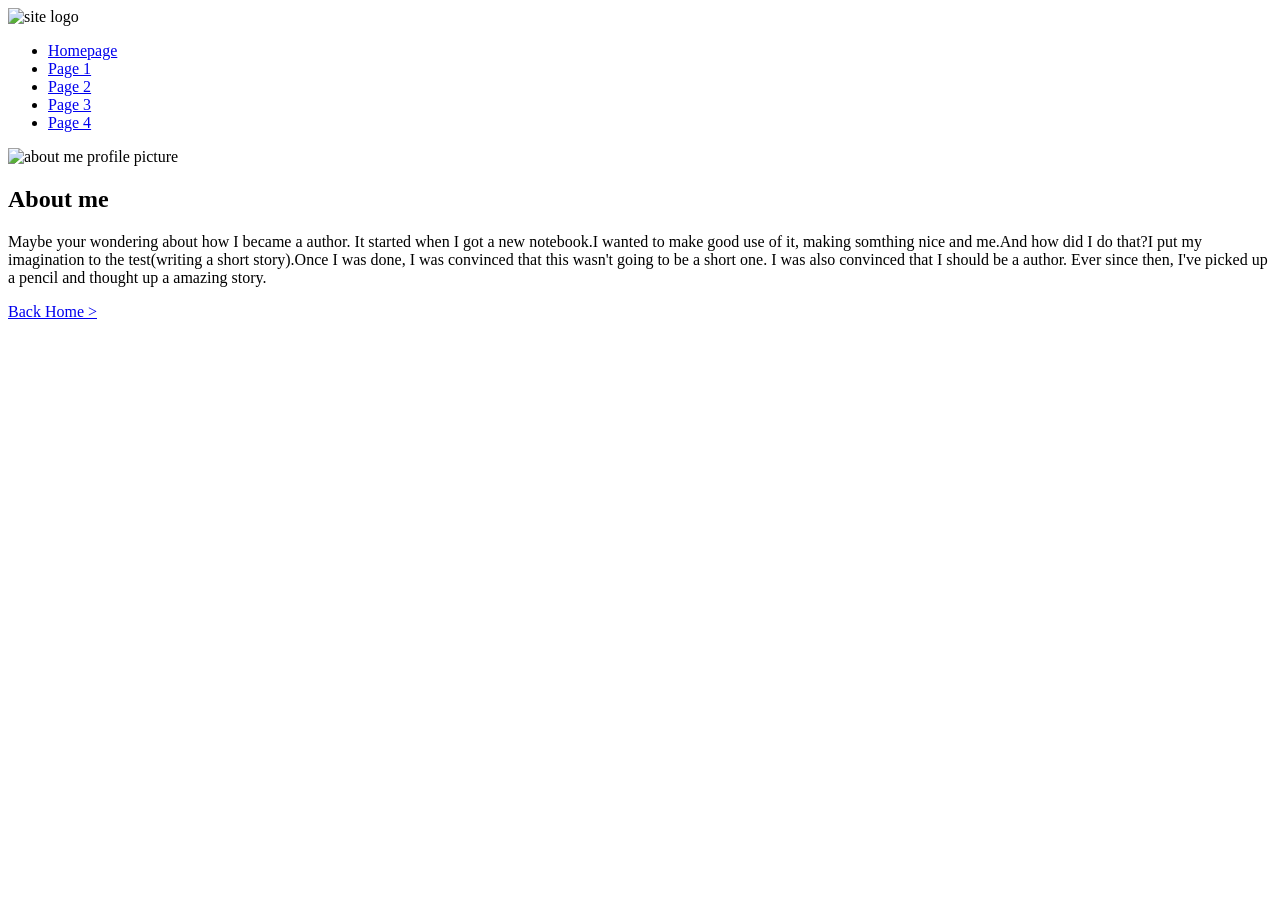
==== bio.html @ 120ae2da "My first website Publising my first website on Github" ====
<!doctype html>
<!--
	Author by FreeHTML5.co
	Twitter: https://twitter.com/fh5co
	Facebook: https://fb.com/fh5co
	URL: https://freehtml5.co
-->
<html lang="en">
<head>
	<!-- Required meta tags -->
	<meta charset="utf-8">
	<meta name="viewport" content="width=device-width, initial-scale=1, shrink-to-fit=no">
	<link rel="stylesheet" href="css/style.css">
	<link rel="stylesheet" href="css/slick.css">
    <link rel="stylesheet" href="css/bio.css">
	<title>Author</title>
</head>
<body>

	<!-- Navigation -->
	<nav class="site-navigation">
		<div class="site-navigation-inner site-container">
			<img src="./images/site-logoFav2.PNG" alt="site logo">
			<div class="main-navigation">
				<ul class="main-navigation__ul">
					<li><a href="index.html">Homepage</a></li>
					<li><a href="P1.html">Page 1</a></li>
					<li><a href="P2.html">Page 2</a></li>
					<li><a href="P3.html">Page 3</a></li>
					<li><a href="P4.html">Page 4</a></li>
				</ul>
			</div>
			<div id="myBtn" class="burger-container" onclick="myFunction(this)">
				<div class="bar1"></div>
				<div class="bar2"></div>
				<div class="bar3"></div>
			</div>
			<script>
				function myFunction(x) {
					x.classList.toggle("change");
				}
			</script>

		</div>
	</nav>

	<!-- About me -->
	<section class="fh5co-about-me">
		<div class="about-me-inner site-container">
			<article class="portfolio-wrapper">
				<div class="portfolio__img">
					<img src="./images/Me2.jpg" class="about-me__profile" alt="about me profile picture">
			</article>
			<div class="about-me__text">
				<div class="about-me-slider">
					<div class="about-me-single-slide">
						<h2 class="universal-h2 universal-h2-bckg">About me</h2>
						<p class="i"><span class="b"></span>Maybe your wondering about how I became a author. 
                        
                            It started when I got a new notebook.I wanted to make good use of it, making somthing nice and me.And how did I do that?I put my imagination to the test(writing a short story).Once I was done, I was convinced that this wasn't going to be a short one.

                            I was also convinced that I should be a author. 

                            Ever since then, I've picked up a pencil and thought up a amazing story.
                        </p>

                    </div> 
            <a href="index.html" class="brand-button">Back Home > </a>
</body>
</html>
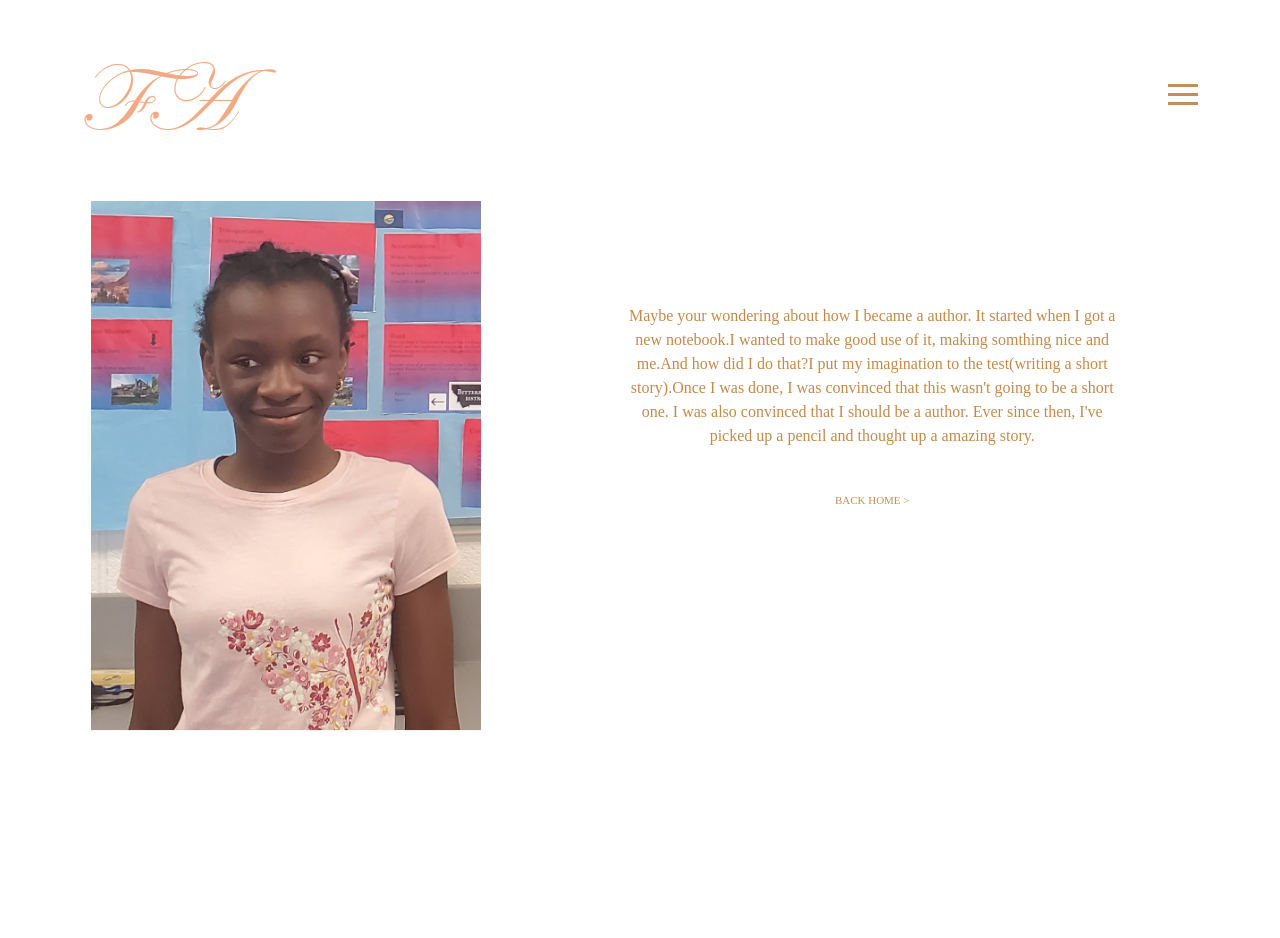
==== commit 9fbd5cf9: "Update bio.html" ====
--- a/bio.html
+++ b/bio.html
@@ -10,9 +10,9 @@
 	<!-- Required meta tags -->
 	<meta charset="utf-8">
 	<meta name="viewport" content="width=device-width, initial-scale=1, shrink-to-fit=no">
-	<link rel="stylesheet" href="css/style.css">
-	<link rel="stylesheet" href="css/slick.css">
-    <link rel="stylesheet" href="css/bio.css">
+	<link rel="stylesheet" href="style.css">
+	<link rel="stylesheet" href="slick.css">
+    <link rel="stylesheet" href="bio.css">
 	<title>Author</title>
 </head>
 <body>
@@ -20,7 +20,7 @@
 	<!-- Navigation -->
 	<nav class="site-navigation">
 		<div class="site-navigation-inner site-container">
-			<img src="./images/site-logoFav2.PNG" alt="site logo">
+			<img src="site-logoFav2.PNG" alt="site logo">
 			<div class="main-navigation">
 				<ul class="main-navigation__ul">
 					<li><a href="index.html">Homepage</a></li>
@@ -49,7 +49,7 @@
 		<div class="about-me-inner site-container">
 			<article class="portfolio-wrapper">
 				<div class="portfolio__img">
-					<img src="./images/Me2.jpg" class="about-me__profile" alt="about me profile picture">
+					<img src="Me2.jpg" class="about-me__profile" alt="about me profile picture">
 			</article>
 			<div class="about-me__text">
 				<div class="about-me-slider">
@@ -67,4 +67,4 @@
                     </div> 
             <a href="index.html" class="brand-button">Back Home > </a>
 </body>
-</html>+</html>
--- a/style.css
+++ b/style.css
@@ -0,0 +1,897 @@
+/*
+ * Author by FreeHTML5.co
+ * Twitter: https://twitter.com/fh5co
+ * Facebook: https://fb.com/fh5co
+ * URL: https://freehtml5.co
+ */
+/* Fonts */
+@font-face {
+  font-family: 'Calisto-MT';
+  src: url(../fonts/Calisto-MT.ttf); }
+
+@font-face {
+  font-family: 'Calisto-MT-Italic';
+  src: url(../fonts/Calisto-MT-Italic.ttf); }
+
+@font-face {
+  font-family: 'Calisto-MT-Bold';
+  src: url(../fonts/Calisto-MT-Bold.ttf); }
+
+/* Colors */
+/* Universal style */
+* {
+  margin: 0;
+  padding: 0;
+  font-family: "Calisto-MT"; }
+
+.site-container {
+  width: 1115px;
+  margin: 0 auto; }
+  @media (max-width: 1250px) {
+    .site-container {
+      width: 90%; } }
+
+.universal-h2 {
+  font-size: 48px;
+  text-align: center;
+  color: #222; }
+  @media (max-width: 1250px) {
+    .universal-h2 {
+      font-size: 38px; } }
+  @media (max-width: 668px) {
+    .universal-h2 {
+      font-size: 30px; } }
+
+.universal-h2-bckg {
+  background-image: url("../images/double-line.svg");
+  background-repeat: no-repeat;
+  background-position: center bottom; }
+
+/* Universal style end */
+/* Includes */
+.site-navigation {
+  position: absolute;
+  top: 4.6%;
+  width: 100%;
+  z-index: 2; }
+
+.site-navigation-inner {
+  display: flex;
+  align-items: center;
+  justify-content: space-between; }
+
+.main-navigation {
+  color: #fff;
+  display: none;
+  position: fixed;
+  height: 100%;
+  width: 100%;
+  top: 0px;
+  left: 0px;
+  background: #000;
+  opacity: 0.9; }
+  .main-navigation .main-navigation__ul {
+    position: absolute;
+    top: 50%;
+    left: 50%;
+    transform: translate(-50%, -50%);
+    padding: 3%;
+    border: 2px solid #fff;
+    border-radius: 7px;
+    background-color: #c18f59; }
+    .main-navigation .main-navigation__ul li {
+      margin-bottom: 20px;
+      list-style: none; }
+    .main-navigation .main-navigation__ul a {
+      color: #fff;
+      font-size: 20px;
+      font-weight: 600;
+      text-decoration: none;
+      text-transform: uppercase;
+      transition: 0.3s ease; }
+      .main-navigation .main-navigation__ul a:hover {
+        color: #777; }
+  @media (max-width: 1150px) {
+    .main-navigation {
+      opacity: 0.94; } }
+
+/* Navigation burger */
+.burger-container {
+  cursor: pointer;
+  z-index: 3; }
+
+.bar1, .bar2, .bar3 {
+  width: 30px;
+  height: 3px;
+  background-color: #c18f59;
+  margin: 6px 0;
+  transition: 0.4s; }
+
+.change .bar1 {
+  transform: rotate(-45deg) translate(-6px, 6px);
+  background-color: #c18f59; }
+
+.change .bar2 {
+  opacity: 0;
+  background-color: #c18f59; }
+
+.change .bar3 {
+  transform: rotate(45deg) translate(-6px, -7px);
+  background-color: #c18f59; }
+
+.stop-scroll {
+  overflow: hidden; }
+
+/* Navigation burger end */
+.fh5co-top-banner {
+  position: relative;
+  display: flex;
+  align-items: flex-end;
+  background-image: url("../images/top-banner-bckg.jpg");
+  background-position: center;
+  background-size: cover; }
+  .fh5co-top-banner::after {
+    content: '';
+    position: absolute;
+    top: 0;
+    left: 0;
+    width: 100%;
+    height: 100%;
+    background-color: #000;
+    opacity: 0.9; }
+  .fh5co-top-banner .site-container {
+    position: relative;
+    z-index: 1; }
+  @media (max-width: 1600px) {
+    .fh5co-top-banner {
+      padding-top: 180px; } }
+  @media (max-width: 1250px) {
+    .fh5co-top-banner {
+      padding-top: 130px; } }
+  @media (max-width: 520px) {
+    .fh5co-top-banner {
+      padding-top: 105px; } }
+  @media (min-width: 1600px) {
+    .fh5co-top-banner {
+      min-height: 100vh; } }
+
+.top-banner__inner {
+  display: flex;
+  align-items: center; }
+  .top-banner__inner .top-banner__text {
+    margin-left: 54px; }
+    @media (max-width: 1250px) {
+      .top-banner__inner .top-banner__text {
+        width: 35%; } }
+    @media (max-width: 768px) {
+      .top-banner__inner .top-banner__text {
+        width: 50%;
+        margin-left: 20px; } }
+    @media (max-width: 520px) {
+      .top-banner__inner .top-banner__text {
+        width: 65%;
+        margin-bottom: 20px;
+        margin-left: 0; } }
+    .top-banner__inner .top-banner__text p {
+      margin-bottom: 42px;
+      color: #777; }
+      @media (max-width: 768px) {
+        .top-banner__inner .top-banner__text p {
+          margin-bottom: 25px;
+          font-size: 14px; } }
+  .top-banner__inner .top-banner__h2 {
+    font-size: 74px;
+    letter-spacing: 3px;
+    color: #fff;
+    font-family: "Calisto-MT-Bold"; }
+    @media (max-width: 1250px) {
+      .top-banner__inner .top-banner__h2 {
+        font-size: 50px; } }
+    @media (max-width: 768px) {
+      .top-banner__inner .top-banner__h2 {
+        font-size: 35px; } }
+  .top-banner__inner .top-banner__text-up .top-banner__h2 {
+    margin-top: 15px; }
+    @media (max-width: 768px) {
+      .top-banner__inner .top-banner__text-up .top-banner__h2 {
+        margin-top: 0; } }
+  .top-banner__inner .top-banner__text-down {
+    margin-bottom: 20px;
+    padding-left: 27%; }
+    .top-banner__inner .top-banner__text-down .top-banner__h2 {
+      margin-bottom: 10px; }
+      @media (max-width: 768px) {
+        .top-banner__inner .top-banner__text-down .top-banner__h2 {
+          margin-bottom: 0; } }
+  .top-banner__inner .top-banner__image {
+    font-size: 0; }
+    @media (max-width: 1250px) {
+      .top-banner__inner .top-banner__image {
+        width: 50%; }
+        .top-banner__inner .top-banner__image img {
+          width: 100%; } }
+    @media (max-width: 520px) {
+      .top-banner__inner .top-banner__image {
+        width: 65%;
+        margin-bottom: 20px; } }
+  @media (max-width: 520px) {
+    .top-banner__inner {
+      flex-direction: column; } }
+
+.brand-span {
+  font-size: 14px;
+  color: #c18f59; }
+
+.brand-button {
+  display: inline-block;
+  padding: 10px 20px;
+  font-size: 11px;
+  text-transform: uppercase;
+  text-decoration: none;
+  color: #c18f59;
+  border: 1px solid #fff;
+  transition: 0.3s ease; }
+  .brand-button:hover, .brand-button:focus {
+    color: #777; }
+
+.fh5co-about-me {
+  position: relative;
+  margin: 193px 0 199px; }
+  @media (max-width: 1250px) {
+    .fh5co-about-me {
+      margin: 150px 0; } }
+  @media (max-width: 992px) {
+    .fh5co-about-me {
+      margin: 125px 0; } }
+
+.about-me-bckg {
+  position: absolute;
+  background-image: url("../images/about-me-bckg.jpg");
+  background-position: center;
+  background-size: cover;
+  height: 500px;
+  top: -75px;
+  right: 0;
+  height: calc(100% + 150px);
+  width: 90%;
+  z-index: -1; }
+  .about-me-bckg:after {
+    content: '';
+    position: absolute;
+    top: 0;
+    left: 0;
+    width: 100%;
+    height: 100%;
+    background-color: #000;
+    opacity: 0.7; }
+  @media (max-width: 992px) {
+    .about-me-bckg {
+      width: 100%;
+      padding-bottom: 15px; } }
+
+.about-me-inner {
+  display: flex;
+  justify-content: space-between; }
+  @media (max-width: 992px) {
+    .about-me-inner {
+      flex-direction: column;
+      align-items: center; } }
+
+.about-me-slider {
+  position: relative; }
+  .about-me-slider .slick-arrow {
+    position: absolute;
+    bottom: -18%; }
+  .about-me-slider .slick-prev {
+    left: 40%; }
+    @media (max-width: 520px) {
+      .about-me-slider .slick-prev {
+        left: 34%; } }
+  .about-me-slider .slick-next {
+    right: 40%; }
+    @media (max-width: 520px) {
+      .about-me-slider .slick-next {
+        right: 34%; } }
+
+.span-arrow {
+  padding: 10px 15px;
+  cursor: pointer;
+  color: #c18f59;
+  border: 1px solid #c18f59;
+  border-radius: 50%;
+  transition: 0.3s ease; }
+  .span-arrow:hover {
+    color: #fff;
+    border-color: #fff; }
+
+.portfolio-wrapper {
+  width: 390px;
+  padding: 8px;
+  text-align: center;
+  background-color: #fff; }
+  .portfolio-wrapper .portfolio__img {
+    font-size: 0; }
+    .portfolio-wrapper .portfolio__img img {
+      width: 100%; }
+  .portfolio-wrapper .portfolio__bottom {
+    padding: 35px 0 95px;
+    background-color: #f5f5f5; }
+    @media (max-width: 992px) {
+      .portfolio-wrapper .portfolio__bottom {
+        padding: 25px 0; } }
+  .portfolio-wrapper .portfolio__name {
+    display: flex;
+    justify-content: center;
+    align-items: flex-start;
+    margin-bottom: 23px; }
+    @media (max-width: 992px) {
+      .portfolio-wrapper .portfolio__name {
+        margin-bottom: 10px; } }
+    .portfolio-wrapper .portfolio__name span {
+      font-size: 90px;
+      line-height: 75px;
+      color: #c18f59;
+      font-family: "Calisto-MT-Bold"; }
+      @media (max-width: 992px) {
+        .portfolio-wrapper .portfolio__name span {
+          font-size: 65px;
+          line-height: 62px; } }
+  .portfolio-wrapper p {
+    padding: 0 10%;
+    line-height: 25px;
+    font-style: italic;
+    color: #777; }
+    @media (max-width: 620px) {
+      .portfolio-wrapper p {
+        font-size: 15px;
+        line-height: 20px; } }
+  @media (max-width: 992px) {
+    .portfolio-wrapper {
+      margin-bottom: 20px; } }
+  @media (max-width: 620px) {
+    .portfolio-wrapper {
+      width: 250px; } }
+
+.about-me__text {
+  width: 44%;
+  margin-right: 80px;
+  text-align: center; }
+  .about-me__text .universal-h2 {
+    color: #fff;
+    padding-bottom: 20px;
+    margin-bottom: 25px; }
+  .about-me__text p {
+    margin-bottom: 35px;
+    line-height: 24px;
+    color: #c48a4b; }
+    .about-me__text p span {
+      font-size: 48px;
+      color: #fff; }
+    @media (max-width: 620px) {
+      .about-me__text p {
+        margin-bottom: 20px;
+        font-size: 14px;
+        line-height: 19px; } }
+  .about-me__text h4 {
+    margin-bottom: 7px;
+    font-size: 25px;
+    color: #c18f59; }
+  .about-me__text .p-white {
+    margin-bottom: 0;
+    color: #fff; }
+  @media (max-width: 1250px) {
+    .about-me__text {
+      width: 48%;
+      margin-right: 40px; } }
+  @media (max-width: 992px) {
+    .about-me__text {
+      width: 100%;
+      margin-right: 0; } }
+
+.slick-slide:focus {
+  outline: none; }
+
+.fh5co-books {
+  margin-bottom: 122px; }
+  .fh5co-books .universal-h2 {
+    margin-bottom: 50px;
+    padding-bottom: 20px; }
+  .fh5co-books .books-brand-button {
+    text-align: center; }
+    .fh5co-books .books-brand-button .brand-button {
+      font-size: 16px;
+      text-transform: none;
+      border-color: #c18f59; }
+      .fh5co-books .books-brand-button .brand-button:hover {
+        border-color: #777; }
+  @media (max-width: 1250px) {
+    .fh5co-books {
+      margin-bottom: 60px; } }
+
+.books {
+  display: flex;
+  justify-content: space-between;
+  flex-wrap: wrap;
+  margin-bottom: 70px; }
+  @media (max-width: 559px) {
+    .books {
+      justify-content: space-around; } }
+
+.single-book {
+  margin-bottom: 20px;
+  text-align: center; }
+  .single-book .single-book__img {
+    position: relative;
+    display: block;
+    font-size: 0; }
+    .single-book .single-book__img .single-book_download {
+      opacity: 0;
+      visibility: hidden;
+      position: absolute;
+      top: 0;
+      left: 0;
+      width: 100%;
+      height: 100%;
+      background-color: #000;
+      transition: 0.3s ease; }
+      .single-book .single-book__img .single-book_download img {
+        position: absolute;
+        left: 50%;
+        top: 50%;
+        transform: translate(-50%, -50%);
+        z-index: 1; }
+    .single-book .single-book__img:hover .single-book_download {
+      visibility: visible;
+      opacity: 0.7; }
+  .single-book .single-book__title {
+    margin: 19px 0 18px;
+    font-size: 18px; }
+  .single-book .single-book__price {
+    font-size: 18px;
+    font-weight: 600;
+    font-style: italic;
+    color: #c18f59; }
+  @media (max-width: 1250px) {
+    .single-book {
+      margin-right: 10px; }
+      .single-book:last-child {
+        margin-right: 0; } }
+
+.rating {
+  margin-top: 8px;
+  unicode-bidi: bidi-override;
+  direction: rtl; }
+  .rating span {
+    font-size: 23px;
+    color: #ffd200;
+    cursor: pointer; }
+  .rating > span:hover:before, .rating > span:hover ~ span:before {
+    content: "\2605";
+    position: absolute; }
+
+.fh5co-counter {
+  position: relative;
+  margin-bottom: 122px;
+  padding: 100px 0;
+  background-image: url("../images/book-bckg.jpg");
+  background-size: cover;
+  background-position: center; }
+  .fh5co-counter::after {
+    content: '';
+    position: absolute;
+    top: 0;
+    left: 0;
+    width: 100%;
+    height: 100%;
+    background-color: #c18f59;
+    opacity: 0.9; }
+  .fh5co-counter .site-container {
+    position: relative;
+    z-index: 1; }
+  @media (max-width: 850px) {
+    .fh5co-counter {
+      padding: 50px 0 20px;
+      margin-bottom: 50px; } }
+
+.counter-inner {
+  display: flex;
+  justify-content: space-between;
+  flex-wrap: wrap; }
+
+.single-count {
+  width: 23%;
+  text-align: center;
+  color: #fff; }
+  .single-count span {
+    display: block;
+    margin-bottom: 25px;
+    font-size: 40px;
+    font-weight: 900; }
+  .single-count p {
+    font-size: 20px;
+    text-transform: uppercase; }
+  @media (max-width: 850px) {
+    .single-count {
+      width: 48%;
+      margin-bottom: 30px; }
+      .single-count .count {
+        font-size: 35px;
+        margin-bottom: 15px; } }
+  @media (max-width: 500px) {
+    .single-count {
+      width: 100%;
+      padding-bottom: 10px;
+      border-bottom: 1px solid #fff; } }
+
+.single-count__text {
+  display: flex;
+  justify-content: center; }
+  .single-count__text img {
+    margin-right: 20px; }
+
+.fh5co-blog {
+  margin-bottom: 175px; }
+  .fh5co-blog .universal-h2 {
+    margin-bottom: 55px;
+    padding-bottom: 20px; }
+  @media (max-width: 620px) {
+    .fh5co-blog {
+      margin-bottom: 105px; } }
+
+.blog-inner {
+  display: flex;
+  justify-content: space-between; }
+
+.blog-slider .slick-slide {
+  margin: 0 15px; }
+
+.blog-slider .slick-list {
+  margin: 0 -15px; }
+
+.single-blog {
+  display: flex !important; }
+  .single-blog .single-blog__img {
+    width: 50%;
+    font-size: 0; }
+  .single-blog .single-blog__text {
+    width: 50%;
+    padding: 7%;
+    border: 3px solid #f5f5f5;
+    border-left: 0; }
+    .single-blog .single-blog__text h4 {
+      margin-bottom: 5px;
+      font-size: 24px;
+      line-height: 33px; }
+    .single-blog .single-blog__text span {
+      display: block;
+      margin-bottom: 15px;
+      font-size: 14px;
+      color: #c18f59;
+      font-family: "Calisto-MT-Bold"; }
+    .single-blog .single-blog__text p {
+      color: #777;
+      line-height: 21px; }
+    @media (max-width: 992px) {
+      .single-blog .single-blog__text {
+        padding: 5%; }
+        .single-blog .single-blog__text h4 {
+          margin-bottom: 3px;
+          font-size: 20px;
+          line-height: 24px; }
+        .single-blog .single-blog__text p {
+          font-size: 14px;
+          line-height: 19px; } }
+    @media (max-width: 420px) {
+      .single-blog .single-blog__text {
+        padding: 3%; }
+        .single-blog .single-blog__text h4 {
+          font-size: 16px; }
+        .single-blog .single-blog__text span {
+          margin-bottom: 7px;
+          font-size: 12px; }
+        .single-blog .single-blog__text p {
+          font-size: 13px;
+          line-height: 16px; } }
+  .single-blog:nth-child(even) h4 {
+    color: #c18f59; }
+  @media (max-width: 1250px) {
+    .single-blog .single-blog__img img {
+      width: 100%;
+      height: 100%; } }
+
+.blog-slider {
+  position: relative; }
+  .blog-slider .slick-arrow {
+    position: absolute;
+    bottom: -22%; }
+  .blog-slider .slick-prev {
+    left: 45.5%; }
+    @media (max-width: 1250px) {
+      .blog-slider .slick-prev {
+        left: 40%; } }
+    @media (max-width: 520px) {
+      .blog-slider .slick-prev {
+        left: 35%; } }
+  .blog-slider .slick-next {
+    right: 45.5%; }
+    @media (max-width: 1250px) {
+      .blog-slider .slick-next {
+        right: 40%; } }
+    @media (max-width: 520px) {
+      .blog-slider .slick-next {
+        right: 35%; } }
+  .blog-slider .span-arrow:hover {
+    color: #777;
+    border-color: #777; }
+
+.fh5co-quotes {
+  position: relative;
+  padding: 135px 0 172px;
+  text-align: center;
+  background-image: url("../images/quotes-bckg.jpg");
+  background-position: center;
+  background-size: cover; }
+  .fh5co-quotes::after {
+    content: '';
+    position: absolute;
+    top: 0;
+    left: 0;
+    width: 100%;
+    height: 100%;
+    background-color: #000;
+    opacity: 0.9; }
+  .fh5co-quotes .site-container {
+    position: relative;
+    z-index: 1; }
+  .fh5co-quotes .universal-h2 {
+    padding-bottom: 20px;
+    margin-bottom: 30px;
+    color: #fff !important; }
+  .fh5co-quotes p {
+    width: 43%;
+    margin: 0 auto 45px;
+    color: #fff;
+    line-height: 24px; }
+    @media (max-width: 620px) {
+      .fh5co-quotes p {
+        font-size: 14px;
+        line-height: 19px; } }
+  .fh5co-quotes img {
+    margin: 0 auto 5px; }
+  .fh5co-quotes h4 {
+    margin-bottom: 5px;
+    font-size: 25px;
+    color: #c18f59; }
+  .fh5co-quotes .slick-arrow {
+    bottom: -8%; }
+  .fh5co-quotes .slick-prev {
+    left: 45.5%; }
+    @media (max-width: 1150px) {
+      .fh5co-quotes .slick-prev {
+        left: 34%; } }
+  .fh5co-quotes .slick-next {
+    right: 45.5%; }
+    @media (max-width: 1150px) {
+      .fh5co-quotes .slick-next {
+        right: 34%; } }
+  @media (max-width: 1150px) {
+    .fh5co-quotes {
+      padding: 75px 0 95px; }
+      .fh5co-quotes p {
+        width: 90%; } }
+
+.fh5co-social {
+  position: relative;
+  padding: 63px 0;
+  background-image: url("../images/social-bckg.jpg");
+  background-size: cover;
+  background-position: center; }
+  .fh5co-social::after {
+    content: '';
+    position: absolute;
+    top: 0;
+    left: 0;
+    width: 100%;
+    height: 100%;
+    background-color: #c18f59;
+    opacity: 0.9; }
+  .fh5co-social .site-container {
+    position: relative;
+    z-index: 1; }
+  @media (max-width: 620px) {
+    .fh5co-social {
+      padding: 40px 0; } }
+
+.social {
+  display: flex;
+  justify-content: space-between;
+  align-items: center; }
+  .social h5 {
+    font-size: 24px;
+    color: #fff; }
+  @media (max-width: 620px) {
+    .social {
+      flex-direction: column; } }
+
+.social-icons a {
+  position: relative;
+  border: 1px solid white;
+  border-radius: 50%;
+  padding: 13px 23px;
+  margin-right: 10px;
+  transition: 0.3s ease; }
+  .social-icons a:hover {
+    background-color: #777;
+    border-color: transparent; }
+
+.social-icons img {
+  position: absolute;
+  left: 50%;
+  top: 50%;
+  transform: translate(-50%, -50%); }
+
+@media (max-width: 620px) {
+  .social-icons {
+    margin: 35px 0; } }
+
+.site-footer {
+  padding-top: 120px;
+  background-color: #343434; }
+  @media (max-width: 1250px) {
+    .site-footer {
+      padding-top: 60px; } }
+
+.footer-inner {
+  display: flex;
+  justify-content: space-between;
+  padding-bottom: 95px; }
+  .footer-inner h5 {
+    margin-bottom: 30px;
+    font-size: 20px;
+    letter-spacing: 2px;
+    color: #fff; }
+  @media (max-width: 1250px) {
+    .footer-inner {
+      padding-bottom: 50px;
+      flex-direction: column;
+      align-items: center; } }
+
+.footer-info {
+  width: 50%;
+  display: flex; }
+  .footer-info .footer-info__left {
+    margin-right: 45px; }
+    .footer-info .footer-info__left img {
+      margin-bottom: 10px; }
+    .footer-info .footer-info__left p {
+      color: #c18f59; }
+    @media (max-width: 620px) {
+      .footer-info .footer-info__left {
+        margin-right: 0;
+        margin-bottom: 20px; } }
+  .footer-info .footer-info__right p {
+    margin-bottom: 15px;
+    color: #aaa; }
+  .footer-info .footer-info__right .footer-phone {
+    font-size: 14px; }
+  .footer-info .footer-info__right .social-icons {
+    margin-top: 27px; }
+    .footer-info .footer-info__right .social-icons a {
+      padding: 9px 19px; }
+  @media (max-width: 1250px) {
+    .footer-info {
+      width: 100%;
+      margin-bottom: 20px; } }
+  @media (max-width: 620px) {
+    .footer-info {
+      flex-direction: column;
+      align-items: center; } }
+
+.footer-contact-form {
+  width: 50%; }
+  .footer-contact-form .contact-form__input {
+    display: flex;
+    justify-content: space-between;
+    margin-bottom: 20px; }
+    .footer-contact-form .contact-form__input input {
+      width: 40%;
+      padding: 20px;
+      border: 1px solid #404040;
+      background-color: #282828;
+      color: #c18f59; }
+      .footer-contact-form .contact-form__input input::placeholder {
+        color: #aaa; }
+      @media (max-width: 1250px) {
+        .footer-contact-form .contact-form__input input {
+          width: 45%; } }
+      @media (max-width: 520px) {
+        .footer-contact-form .contact-form__input input {
+          width: 100%; } }
+  .footer-contact-form textarea {
+    box-sizing: border-box;
+    height: 90px;
+    width: 100%;
+    margin-bottom: 20px;
+    padding: 20px;
+    border: 1px solid #404040;
+    background-color: #282828;
+    resize: none;
+    color: #c18f59; }
+  .footer-contact-form .submit-button {
+    padding: 19px 50px;
+    text-transform: uppercase;
+    font-size: 12px;
+    color: #fff;
+    background-color: #c18f59;
+    border: none;
+    border-radius: 3px;
+    cursor: pointer;
+    transition: 0.3s ease; }
+    .footer-contact-form .submit-button:hover {
+      background-color: #777; }
+  @media (max-width: 1250px) {
+    .footer-contact-form {
+      width: 100%; } }
+
+.footer-bottom {
+  padding: 25px 0;
+  background-color: #2d2d2d; }
+
+.footer-bottom-inner {
+  display: flex;
+  justify-content: space-between; }
+  .footer-bottom-inner p {
+    color: #777; }
+  .footer-bottom-inner a {
+    color: #c18f59;
+    text-decoration: none;
+    transition: 0.3s ease; }
+    .footer-bottom-inner a:hover {
+      color: #777; }
+  .footer-bottom-inner .footer-bottom__img img {
+    margin-right: 25px; }
+    .footer-bottom-inner .footer-bottom__img img:last-child {
+      margin-right: 0; }
+  @media (max-width: 992px) {
+    .footer-bottom-inner {
+      flex-direction: column;
+      align-items: center; }
+      .footer-bottom-inner p {
+        font-size: 14px;
+        margin-bottom: 20px; } }
+
+        .about-me__text2 {
+  width: 44%;
+  margin-right: 80px;
+  text-align: center; }
+  .about-me__text .universal-h2 {
+    color: #fff;
+    padding-bottom: 20px;
+    margin-bottom: 25px; }
+  .about-me__text p {
+    margin-bottom: 35px;
+    line-height: 24px;
+    color: #c48a4b; }
+    .about-me__text p span {
+      font-size: 48px;
+      color: wheat; }
+    @media (max-width: 620px) {
+      .about-me__text p {
+        margin-bottom: 20px;
+        font-size: 14px;
+        line-height: 19px; } }
+  .about-me__text h4 {
+    margin-bottom: 7px;
+    font-size: 25px;
+    color: #c18f59; }
+  .about-me__text .p-white {
+    margin-bottom: 0;
+    color: #fff; }
+  @media (max-width: 1250px) {
+    .about-me__text {
+      width: 48%;
+      margin-right: 40px; } }
+  @media (max-width: 992px) {
+    .about-me__text {
+      width: 100%;
+      margin-right: 0; } }
--- a/bio.css
+++ b/bio.css
@@ -0,0 +1,24 @@
+#b{ 
+    color: peru;
+} 
+
+#i{
+    text-align: center;
+} 
+
+#UL_p1{
+    text-align: center; 
+    color: palevioletred;
+} 
+
+#bo1{
+    background-color: gold;
+} 
+
+#Bacp3{
+    background-image: url("../images/back.jpg");
+} 
+
+#tr{
+    color: gold;
+}
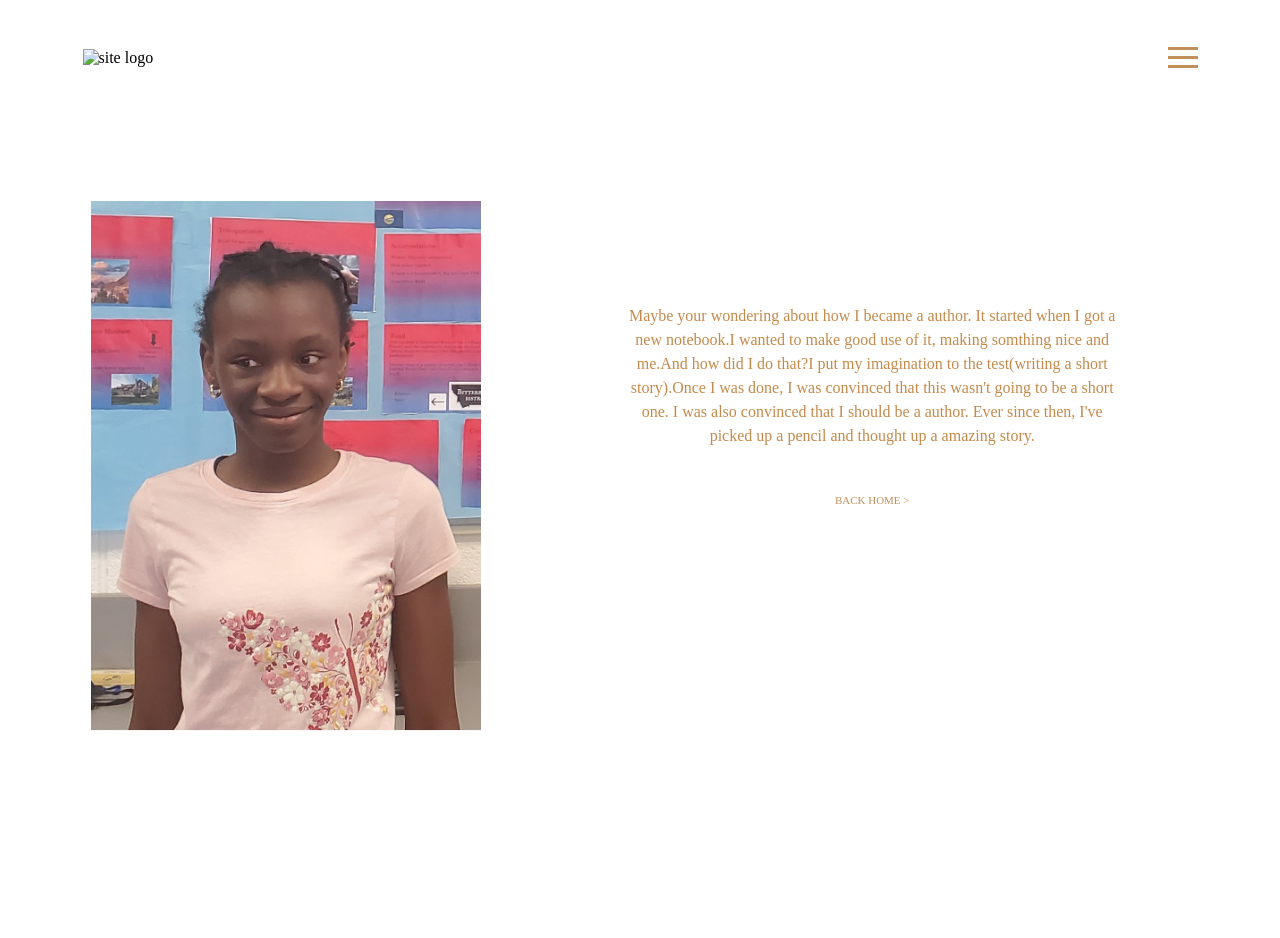
==== commit cd77449f: "Update bio.html" ====
--- a/bio.html
+++ b/bio.html
@@ -20,7 +20,7 @@
 	<!-- Navigation -->
 	<nav class="site-navigation">
 		<div class="site-navigation-inner site-container">
-			<img src="site-logoFav2.PNG" alt="site logo">
+			<img src="site-logoFav2.png" alt="site logo">
 			<div class="main-navigation">
 				<ul class="main-navigation__ul">
 					<li><a href="index.html">Homepage</a></li>
--- a/bio.css
+++ b/bio.css
@@ -16,9 +16,9 @@
 } 
 
 #Bacp3{
-    background-image: url("../images/back.jpg");
+    background-image: url("back.jpg");
 } 
 
 #tr{
     color: gold;
-}+}
